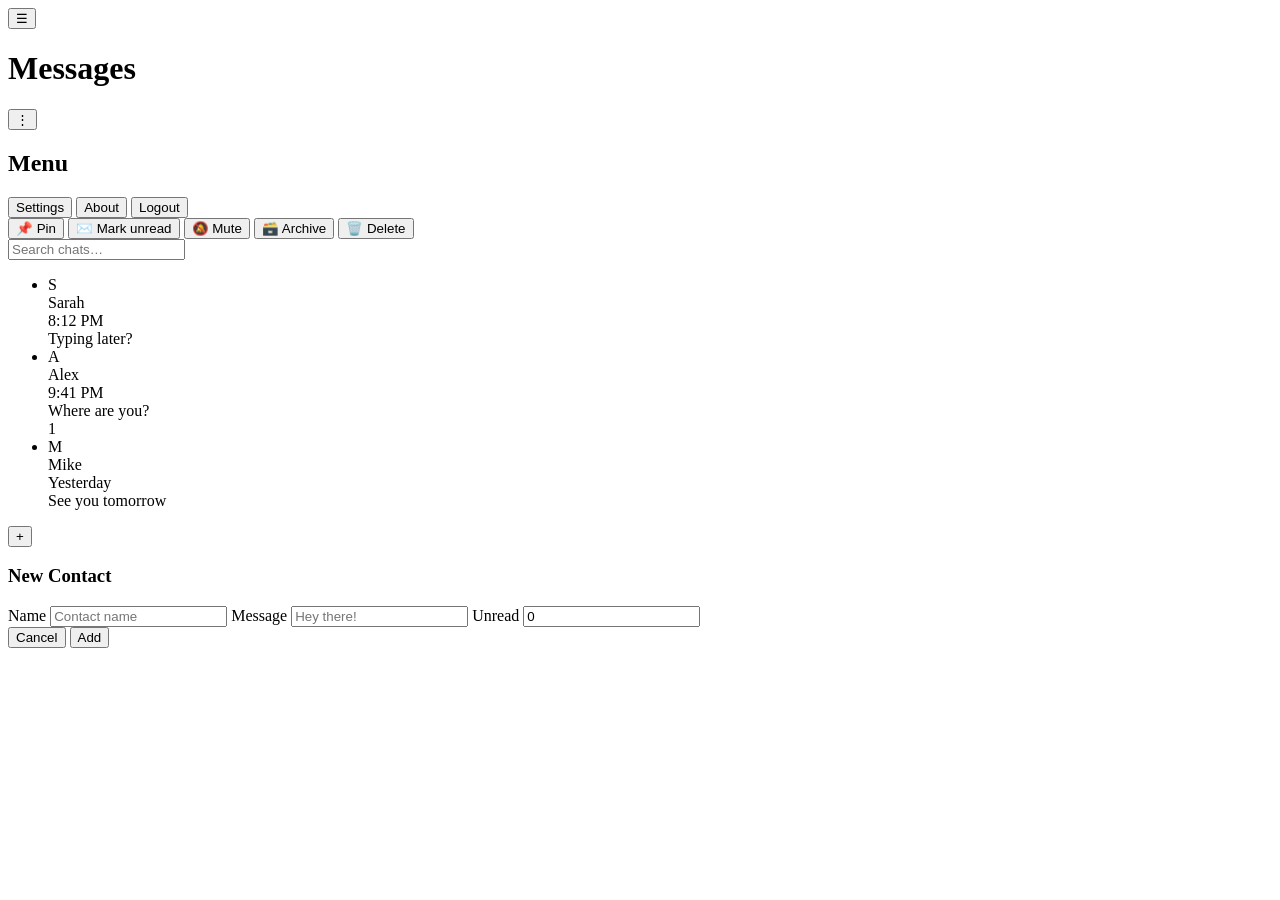
==== index.html @ 6a18e0a2 "Create index.html" ====
<!DOCTYPE html>
<html lang="en">
<head>
  <meta charset="UTF-8" />
  <meta name="viewport" content="width=device-width, initial-scale=1.0"/>
  <meta name="description" content="Fake Messenger – a sleek and accessible chat interface" />
  <meta name="theme-color" content="#0084ff" />
  <title>Fake Messenger</title>
  <link rel="icon" type="image/svg+xml" href="data:image/svg+xml,<svg xmlns='http://www.w3.org/2000/svg' viewBox='0 0 100 100'><text y='.9em' font-size='90'>💬</text></svg>" />
  <link rel="stylesheet" href="style.css" />
</head>
<body>

  <div class="app">

    <!-- HEADER with hamburger, title, and more button (no search button) -->
    <header class="topbar" role="banner">
      <button class="hamburger" id="hamburgerBtn" aria-label="Open menu">
        <span aria-hidden="true">☰</span>
      </button>
      <h1 id="app-title">Messages</h1>
      <nav class="top-icons" aria-label="Toolbar">
        <button type="button" aria-label="More options" class="icon-btn more-btn">
          <span aria-hidden="true">⋮</span>
        </button>
      </nav>
    </header>

    <!-- Side drawer (hidden by default) -->
    <aside class="side-drawer" id="sideDrawer">
      <div class="drawer-content">
        <h2 class="drawer-title">Menu</h2>
        <button class="drawer-btn">Settings</button>
        <button class="drawer-btn">About</button>
        <button class="drawer-btn">Logout</button>
      </div>
    </aside>
    <div class="drawer-backdrop" id="drawerBackdrop"></div>
    <div class="context-backdrop" id="contextBackdrop"></div>

    <div class="context-menu" id="contextMenu">
      <button id="pinChatBtn">📌 Pin</button>
      <button id="markUnreadBtn">✉️ Mark unread</button>
      <button id="muteChatBtn">🔕 Mute</button>
      <button id="archiveChatBtn">🗃️ Archive</button>
      <button id="deleteChatBtn">🗑️ Delete</button>
    </div>

    <!-- Main content area -->
    <main id="main-content">

      <!-- Search bar (no extra button, just input) -->
      <form class="search-box" role="search" aria-label="Search chats">
        <input 
          type="search" 
          id="search-input"
          name="q"
          placeholder="Search chats…"
          aria-label="Search chats"
          autocomplete="off"
        />
      </form>

      <!-- Chat list -->
      <section aria-labelledby="app-title">
        <ul class="chat-list" id="chatList" aria-label="Chat conversations"></ul>
      </section>

    </main>

    <!-- Floating Action Button -->
    <button class="fab" id="addContactBtn" aria-label="Add new contact" title="Add contact">
      <span aria-hidden="true">+</span>
    </button>

    <!-- Add Contact Modal (hidden by default) -->
    <div class="modal-overlay" id="addModal">
      <div class="modal-content">
        <h3>New Contact</h3>
        <label for="newName">Name</label>
        <input type="text" id="newName" placeholder="Contact name" />
        <label for="newMessage">Message</label>
        <input type="text" id="newMessage" placeholder="Hey there!" />
        <label for="newUnread">Unread</label>
        <input type="number" id="newUnread" min="0" value="0" />
        <div class="modal-actions">
          <button id="cancelAddBtn" class="btn-cancel">Cancel</button>
          <button id="confirmAddBtn" class="btn-confirm">Add</button>
        </div>
      </div>
    </div>

  </div>

  <script src="app.js"></script>
</body>
</html>
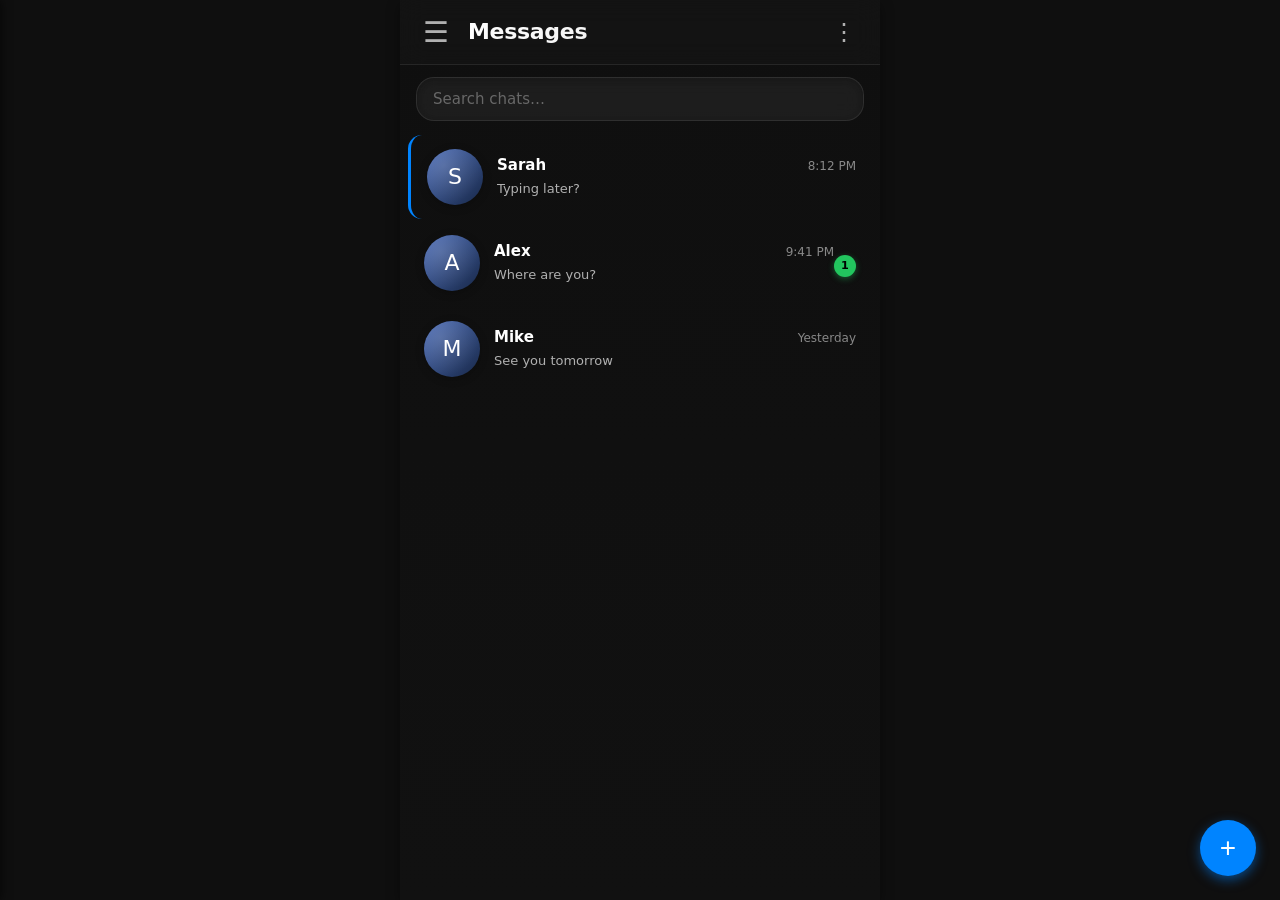
==== commit d932d7f7: "Enhance viewport settings and context menu Updated viewport meta tag for better display on various d" ====
--- a/index.html
+++ b/index.html
@@ -2,7 +2,7 @@
 <html lang="en">
 <head>
   <meta charset="UTF-8" />
-  <meta name="viewport" content="width=device-width, initial-scale=1.0"/>
+  <meta name="viewport" content="width=device-width, initial-scale=1.0, viewport-fit=cover"/>
   <meta name="description" content="Fake Messenger – a sleek and accessible chat interface" />
   <meta name="theme-color" content="#0084ff" />
   <title>Fake Messenger</title>
@@ -13,7 +13,6 @@
 
   <div class="app">
 
-    <!-- HEADER with hamburger, title, and more button (no search button) -->
     <header class="topbar" role="banner">
       <button class="hamburger" id="hamburgerBtn" aria-label="Open menu">
         <span aria-hidden="true">☰</span>
@@ -26,7 +25,6 @@
       </nav>
     </header>
 
-    <!-- Side drawer (hidden by default) -->
     <aside class="side-drawer" id="sideDrawer">
       <div class="drawer-content">
         <h2 class="drawer-title">Menu</h2>
@@ -38,18 +36,15 @@
     <div class="drawer-backdrop" id="drawerBackdrop"></div>
     <div class="context-backdrop" id="contextBackdrop"></div>
 
-    <div class="context-menu" id="contextMenu">
-      <button id="pinChatBtn">📌 Pin</button>
-      <button id="markUnreadBtn">✉️ Mark unread</button>
-      <button id="muteChatBtn">🔕 Mute</button>
-      <button id="archiveChatBtn">🗃️ Archive</button>
-      <button id="deleteChatBtn">🗑️ Delete</button>
-    </div>
+<div class="context-menu" id="contextMenu">
+  <button id="pinChatBtn">📌 Pin</button>
+  <button id="markUnreadBtn">✉️ Mark unread</button>
+  <button id="muteChatBtn">🔕 Mute</button>
+  <button id="archiveChatBtn">🗃️ Archive</button>
+  <button id="deleteChatBtn">🗑️ Delete</button>
+</div>
 
-    <!-- Main content area -->
     <main id="main-content">
-
-      <!-- Search bar (no extra button, just input) -->
       <form class="search-box" role="search" aria-label="Search chats">
         <input 
           type="search" 
@@ -61,19 +56,15 @@
         />
       </form>
 
-      <!-- Chat list -->
       <section aria-labelledby="app-title">
         <ul class="chat-list" id="chatList" aria-label="Chat conversations"></ul>
       </section>
-
     </main>
 
-    <!-- Floating Action Button -->
     <button class="fab" id="addContactBtn" aria-label="Add new contact" title="Add contact">
       <span aria-hidden="true">+</span>
     </button>
 
-    <!-- Add Contact Modal (hidden by default) -->
     <div class="modal-overlay" id="addModal">
       <div class="modal-content">
         <h3>New Contact</h3>
--- a/style.css
+++ b/style.css
@@ -0,0 +1,522 @@
+/* ========== ENHANCED CSS ========== */
+*,
+*::before,
+*::after {
+  margin: 0;
+  padding: 0;
+  box-sizing: border-box;
+}
+
+:root {
+  --bg-primary: #0f0f0f;
+  --bg-secondary: #1c1c1c;
+  --bg-hover: #252525;
+  --bg-active: #333333;
+  --border-color: rgba(255, 255, 255, 0.08);
+  --text-primary: #ffffff;
+  --text-secondary: #b0b0b0;
+  --text-muted: #888888;
+  --accent: #0084ff;
+  --unread-bg: #22c55e;
+  --unread-text: #000000;
+  --shadow-sm: 0 2px 4px rgba(0,0,0,0.3);
+  --shadow-md: 0 4px 12px rgba(0,0,0,0.4);
+  --font-family: system-ui, -apple-system, 'Segoe UI', Roboto, Helvetica, Arial, sans-serif, 'Apple Color Emoji', 'Segoe UI Emoji';
+  --font-size-sm: 0.8125rem;
+  --font-size-base: 0.9375rem;
+  --font-size-lg: 1.125rem;
+  --font-size-xl: 1.375rem;
+  --radius-sm: 10px;
+  --radius-md: 14px;
+  --radius-lg: 18px;
+  --radius-full: 999px;
+  --transition-fast: 150ms ease;
+  --transition-smooth: 250ms cubic-bezier(0.4, 0, 0.2, 1);
+}
+
+body {
+  background: var(--bg-primary);
+  color: var(--text-primary);
+  font-family: var(--font-family);
+  -webkit-font-smoothing: antialiased;
+  -moz-osx-font-smoothing: grayscale;
+  line-height: 1.4;
+  min-height: 100vh;
+  overscroll-behavior: none;
+  overflow-x: hidden;
+}
+
+.app {
+  max-width: 480px;
+  margin: 0 auto;
+  background: linear-gradient(180deg, #0f0f0f 0%, #111111 100%);
+  min-height: 100vh;
+  position: relative;
+  box-shadow: var(--shadow-md);
+  overflow-x: hidden;           /* contain the side drawer */
+}
+
+/* --- Top Bar --- */
+.topbar {
+  display: flex;
+  align-items: center;
+  padding: 12px 16px;
+  /* 👇 push content below notch / punch‑hole */
+  padding-top: calc(12px + env(safe-area-inset-top, 0px));
+  background: rgba(255, 255, 255, 0.02);
+  backdrop-filter: blur(12px);
+  -webkit-backdrop-filter: blur(12px);
+  border-bottom: 1px solid var(--border-color);
+  position: sticky;
+  top: 0;
+  z-index: 10;
+}
+
+/* Hamburger button (three lines) */
+.hamburger {
+  background: none;
+  border: none;
+  font-size: 1.8rem;
+  color: var(--text-secondary);
+  cursor: pointer;
+  margin-right: 12px;
+  display: flex;
+  align-items: center;
+  justify-content: center;
+  width: 40px;
+  height: 40px;
+  border-radius: var(--radius-full);
+  transition: background var(--transition-fast);
+}
+.hamburger:hover {
+  background: rgba(255, 255, 255, 0.08);
+}
+.hamburger:active {
+  background: rgba(255, 255, 255, 0.15);
+}
+
+/* Title */
+.topbar h1 {
+  flex: 1;
+  font-size: var(--font-size-xl);
+  font-weight: 700;
+  letter-spacing: -0.3px;
+  background: linear-gradient(135deg, #ffffff 0%, #e0e0e0 100%);
+  -webkit-background-clip: text;
+  -webkit-text-fill-color: transparent;
+  background-clip: text;
+  margin: 0;
+}
+
+/* More button (no background, just text) */
+.top-icons {
+  display: flex;
+  align-items: center;
+}
+.more-btn {
+  background: none !important;
+  border: none;
+  cursor: pointer;
+  font-size: 1.5rem;
+  color: var(--text-secondary);
+  display: flex;
+  align-items: center;
+  justify-content: center;
+  width: 40px;
+  height: 40px;
+  border-radius: var(--radius-full);
+  transition: background var(--transition-fast);
+}
+.more-btn:hover {
+  background: rgba(255, 255, 255, 0.08);
+}
+.more-btn:active {
+  background: rgba(255, 255, 255, 0.15);
+}
+
+/* Remove any white square */
+.more-btn span,
+.hamburger span {
+  background: none;
+  border: none;
+  box-shadow: none;
+}
+
+/* --- Side Drawer --- */
+.side-drawer {
+  position: fixed;
+  top: 0;
+  left: 0;
+  width: 75%;
+  max-width: 300px;
+  height: 100%;
+  background: #181818;
+  z-index: 30;
+  transform: translateX(-100%);
+  transition: transform 0.3s cubic-bezier(0.4, 0, 0.2, 1);
+  box-shadow: 2px 0 8px rgba(0,0,0,0.5);
+}
+.side-drawer.open {
+  transform: translateX(0);
+}
+.drawer-content {
+  padding: 24px 20px;
+  display: flex;
+  flex-direction: column;
+  gap: 12px;
+}
+.drawer-title {
+  font-size: 1.3rem;
+  font-weight: 600;
+  margin-bottom: 12px;
+  color: var(--text-primary);
+}
+.drawer-btn {
+  background: rgba(255, 255, 255, 0.06);
+  border: 1px solid rgba(255, 255, 255, 0.1);
+  color: var(--text-primary);
+  padding: 14px 16px;
+  border-radius: var(--radius-md);
+  font-size: var(--font-size-base);
+  cursor: pointer;
+  transition: background var(--transition-fast);
+  text-align: left;
+}
+.drawer-btn:hover {
+  background: rgba(255, 255, 255, 0.12);
+}
+.drawer-backdrop {
+  position: fixed;
+  inset: 0;
+  background: rgba(0,0,0,0.6);
+  z-index: 25;
+  opacity: 0;
+  pointer-events: none;
+  transition: opacity 0.3s ease;
+}
+.drawer-backdrop.visible {
+  opacity: 1;
+  pointer-events: auto;
+}
+
+/* --- Search Box (no extra icon) --- */
+.search-box {
+  padding: 12px 16px;
+}
+.search-box input {
+  width: 100%;
+  padding: 12px 16px;
+  border-radius: var(--radius-lg);
+  border: 1px solid rgba(255, 255, 255, 0.08);
+  background: rgba(255, 255, 255, 0.06);
+  backdrop-filter: blur(10px);
+  -webkit-backdrop-filter: blur(10px);
+  color: var(--text-primary);
+  font-size: var(--font-size-base);
+  font-family: inherit;
+  outline: none;
+  box-shadow: 0 2px 6px rgba(0,0,0,0.2) inset;
+}
+.search-box input::placeholder {
+  color: var(--text-muted);
+  opacity: 0.7;
+}
+.search-box input:focus {
+  background: rgba(255, 255, 255, 0.1);
+  border-color: var(--accent);
+  box-shadow: 0 0 0 3px rgba(0, 132, 255, 0.2);
+}
+
+/* --- Chat List --- */
+.chat-list {
+  padding-bottom: 80px;
+  scroll-behavior: smooth;
+}
+.chat-item {
+  display: flex;
+  align-items: center;
+  padding: 14px 16px;
+  margin: 2px 8px;
+  border-radius: var(--radius-md);
+  cursor: pointer;
+  transition: background var(--transition-fast), transform var(--transition-fast);
+  background: transparent;
+}
+.chat-item:hover {
+  background: var(--bg-hover);
+  transform: scale(1.005);
+}
+.chat-item:active {
+  background: var(--bg-active);
+  transform: scale(0.995);
+}
+.avatar {
+  width: 56px;
+  height: 56px;
+  border-radius: var(--radius-full);
+  background: linear-gradient(135deg, #4b6cb7 0%, #182848 100%);
+  display: flex;
+  align-items: center;
+  justify-content: center;
+  font-size: 22px;
+  margin-right: 14px;
+  flex-shrink: 0;
+  box-shadow: 0 2px 8px rgba(0,0,0,0.25);
+  position: relative;
+  overflow: hidden;
+}
+.avatar::after {
+  content: '';
+  position: absolute;
+  inset: 0;
+  border-radius: inherit;
+  background: radial-gradient(circle at 30% 30%, rgba(255,255,255,0.15), transparent 70%);
+}
+.chat-info {
+  flex: 1;
+  min-width: 0;
+}
+.chat-top {
+  display: flex;
+  justify-content: space-between;
+  align-items: baseline;
+  margin-bottom: 4px;
+}
+.chat-name {
+  font-weight: 600;
+  font-size: var(--font-size-base);
+  color: #ffffff;
+  white-space: nowrap;
+  overflow: hidden;
+  text-overflow: ellipsis;
+  max-width: 70%;
+}
+.chat-message {
+  color: var(--text-secondary);
+  font-size: var(--font-size-sm);
+  white-space: nowrap;
+  overflow: hidden;
+  text-overflow: ellipsis;
+  max-width: 90%;
+}
+.chat-time {
+  color: var(--text-muted);
+  font-size: 0.75rem;
+  flex-shrink: 0;
+  margin-left: 8px;
+}
+.unread {
+  background: var(--unread-bg);
+  color: var(--unread-text);
+  font-size: 0.7rem;
+  font-weight: 700;
+  min-width: 22px;
+  height: 22px;
+  padding: 0 5px;
+  border-radius: var(--radius-full);
+  display: flex;
+  align-items: center;
+  justify-content: center;
+  margin-top: 6px;
+  box-shadow: 0 2px 6px rgba(34, 197, 94, 0.4);
+  transition: transform var(--transition-fast);
+}
+.chat-item:hover .unread {
+  transform: scale(1.1);
+}
+
+/* --- FAB --- */
+.fab {
+  position: fixed;
+  right: 24px;
+  bottom: 24px;
+  width: 56px;
+  height: 56px;
+  border-radius: 50%;
+  background: var(--accent);
+  color: white;
+  border: none;
+  box-shadow: 0 4px 12px rgba(0, 132, 255, 0.5);
+  display: flex;
+  align-items: center;
+  justify-content: center;
+  font-size: 28px;
+  cursor: pointer;
+  z-index: 100;
+  transition: transform 0.2s ease, background 0.2s ease;
+}
+.fab:hover {
+  transform: scale(1.08);
+  background: #1a8dff;
+  box-shadow: 0 6px 16px rgba(0, 132, 255, 0.6);
+}
+.fab:active {
+  transform: scale(0.95);
+}
+
+/* --- Modal (Add Contact) --- */
+.modal-overlay {
+  position: fixed;
+  inset: 0;
+  background: rgba(0,0,0,0.7);
+  backdrop-filter: blur(4px);
+  display: flex;
+  align-items: center;
+  justify-content: center;
+  z-index: 50;
+  opacity: 0;
+  pointer-events: none;
+  transition: opacity 0.3s ease;
+}
+.modal-overlay.active {
+  opacity: 1;
+  pointer-events: auto;
+}
+.modal-content {
+  background: #1e1e1e;
+  border-radius: var(--radius-md);
+  padding: 24px;
+  width: 90%;
+  max-width: 350px;
+  box-shadow: 0 10px 30px rgba(0,0,0,0.5);
+  display: flex;
+  flex-direction: column;
+  gap: 12px;
+}
+.modal-content h3 {
+  margin: 0;
+  font-size: 1.2rem;
+  color: var(--text-primary);
+}
+.modal-content label {
+  font-size: var(--font-size-sm);
+  color: var(--text-secondary);
+  margin-bottom: -8px;
+}
+.modal-content input {
+  padding: 10px 12px;
+  border-radius: var(--radius-sm);
+  border: 1px solid rgba(255,255,255,0.1);
+  background: rgba(255,255,255,0.08);
+  color: white;
+  font-family: inherit;
+  font-size: var(--font-size-base);
+  outline: none;
+}
+.modal-content input:focus {
+  border-color: var(--accent);
+}
+.modal-actions {
+  display: flex;
+  justify-content: flex-end;
+  gap: 10px;
+  margin-top: 8px;
+}
+.btn-cancel {
+  background: transparent;
+  border: 1px solid var(--text-muted);
+  color: var(--text-secondary);
+  padding: 10px 16px;
+  border-radius: var(--radius-sm);
+  cursor: pointer;
+  font-weight: 600;
+}
+.no-results {
+  justify-content: center;
+  color: var(--text-muted);
+  padding: 24px;
+  font-size: var(--font-size-base);
+}
+.btn-confirm {
+  background: var(--accent);
+  border: none;
+  color: white;
+  padding: 10px 16px;
+  border-radius: var(--radius-sm);
+  cursor: pointer;
+  font-weight: 600;
+}
+
+/* Focus visible */
+.hamburger:focus-visible,
+.more-btn:focus-visible,
+.drawer-btn:focus-visible,
+.chat-item:focus-visible,
+.fab:focus-visible {
+  outline: 2px solid var(--accent);
+  outline-offset: 2px;
+}
+
+@keyframes fadeInUp {
+  from { opacity: 0; transform: translateY(10px); }
+  to { opacity: 1; transform: translateY(0); }
+}
+@media (prefers-reduced-motion: no-preference) {
+  html { scroll-behavior: smooth; }
+}
+body.dark-mode-enhanced {
+  filter: contrast(1.05) brightness(1.05);
+}
+
+/* ---------- Context Menu ---------- */
+.context-backdrop {
+  position: fixed;
+  inset: 0;
+  background: rgba(0,0,0,0.5);
+  opacity: 0;
+  pointer-events: none;
+  transition: 0.2s ease;
+  z-index: 60;
+}
+.context-backdrop.visible {
+  opacity: 1;
+  pointer-events: auto;
+}
+.context-menu {
+  position: fixed;
+  left: 50%;
+  bottom: -400px;
+  transform: translateX(-50%);
+  width: 90%;
+  max-width: 360px;
+  background: #1d1d1d;
+  border-radius: 24px 24px 0 0;
+  padding: 16px;
+  display: flex;
+  flex-direction: column;
+  gap: 10px;
+  z-index: 70;
+  transition: bottom 0.25s ease;
+}
+.context-menu.active {
+  bottom: 0;
+}
+.context-menu button {
+  background: rgba(255,255,255,0.06);
+  border: none;
+  color: white;
+  padding: 16px;
+  border-radius: 14px;
+  text-align: left;
+  font-size: 15px;
+}
+.selected {
+  background: rgba(0,132,255,0.18);
+}
+.pinned {
+  border-left: 3px solid #0084ff;
+}
+.muted {
+  opacity: 0.7;
+}
+
+/* ---------- Organization avatar (chat list) ---------- */
+.avatar.organization {
+  font-size: 20px;
+  font-weight: normal;
+  background: #2196F3;    /* fallback, overridden inline */
+}
+
+.org-icon {
+  font-size: 22px;
+  }
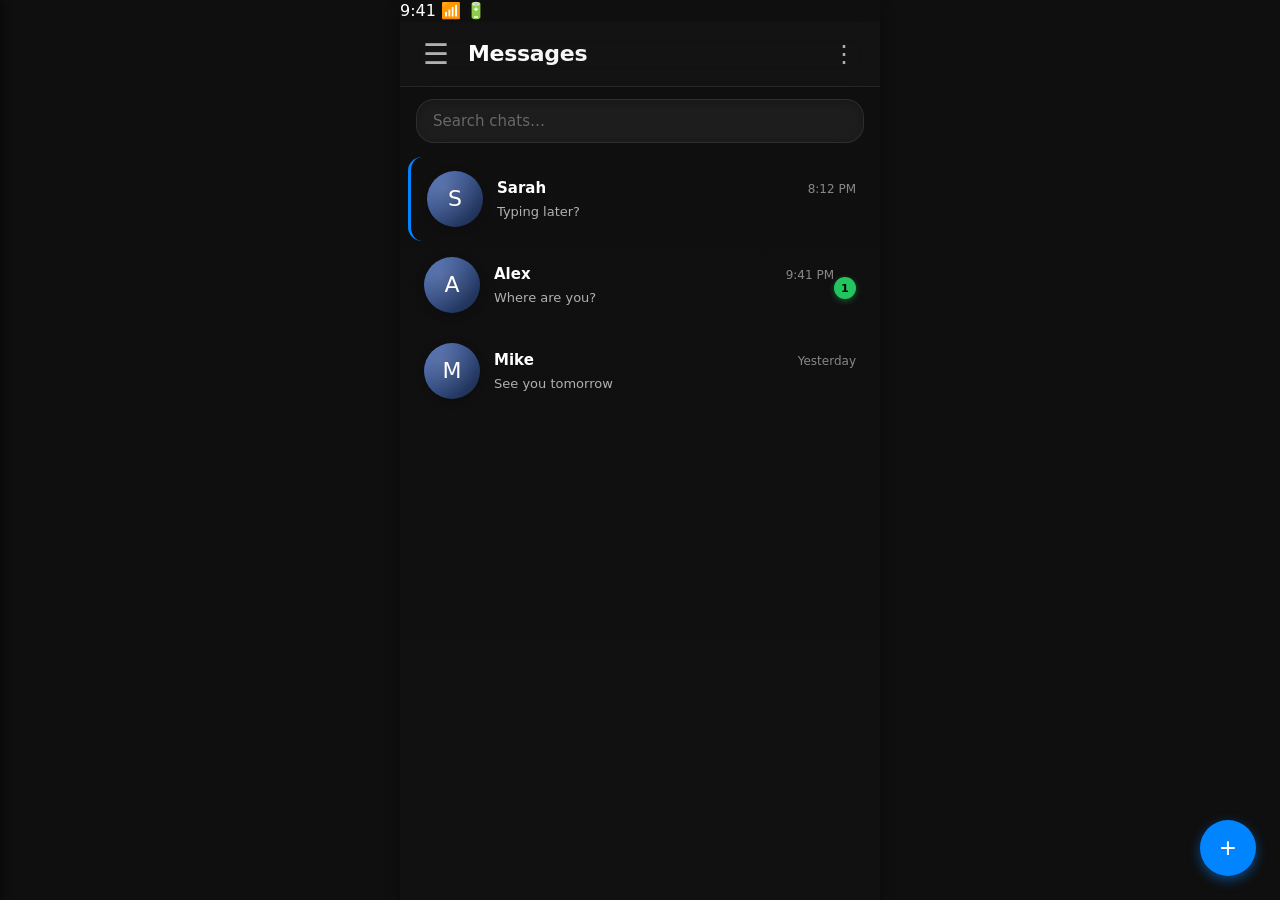
==== commit 08a4b958: "Update index.html" ====
--- a/index.html
+++ b/index.html
@@ -13,18 +13,26 @@
 
   <div class="app">
 
-    <header class="topbar" role="banner">
-      <button class="hamburger" id="hamburgerBtn" aria-label="Open menu">
-        <span aria-hidden="true">☰</span>
-      </button>
-      <h1 id="app-title">Messages</h1>
-      <nav class="top-icons" aria-label="Toolbar">
-        <button type="button" aria-label="More options" class="icon-btn more-btn">
-          <span aria-hidden="true">⋮</span>
+    <!-- Sticky header group (status bar + topbar) -->
+    <div class="app-header">
+      <div class="status-bar">
+        <span class="status-time">9:41</span>
+        <span class="status-icons">📶 🔋</span>
+      </div>
+      <header class="topbar" role="banner">
+        <button class="hamburger" id="hamburgerBtn" aria-label="Open menu">
+          <span aria-hidden="true">☰</span>
         </button>
-      </nav>
-    </header>
+        <h1 id="app-title">Messages</h1>
+        <nav class="top-icons" aria-label="Toolbar">
+          <button type="button" aria-label="More options" class="icon-btn more-btn">
+            <span aria-hidden="true">⋮</span>
+          </button>
+        </nav>
+      </header>
+    </div>
 
+    <!-- Side drawer (hidden by default) -->
     <aside class="side-drawer" id="sideDrawer">
       <div class="drawer-content">
         <h2 class="drawer-title">Menu</h2>
@@ -36,15 +44,18 @@
     <div class="drawer-backdrop" id="drawerBackdrop"></div>
     <div class="context-backdrop" id="contextBackdrop"></div>
 
-<div class="context-menu" id="contextMenu">
-  <button id="pinChatBtn">📌 Pin</button>
-  <button id="markUnreadBtn">✉️ Mark unread</button>
-  <button id="muteChatBtn">🔕 Mute</button>
-  <button id="archiveChatBtn">🗃️ Archive</button>
-  <button id="deleteChatBtn">🗑️ Delete</button>
-</div>
+    <div class="context-menu" id="contextMenu">
+      <button id="pinChatBtn">📌 Pin</button>
+      <button id="markUnreadBtn">✉️ Mark unread</button>
+      <button id="muteChatBtn">🔕 Mute</button>
+      <button id="archiveChatBtn">🗃️ Archive</button>
+      <button id="deleteChatBtn">🗑️ Delete</button>
+    </div>
 
+    <!-- Main content area -->
     <main id="main-content">
+
+      <!-- Search bar (no extra button, just input) -->
       <form class="search-box" role="search" aria-label="Search chats">
         <input 
           type="search" 
@@ -56,15 +67,19 @@
         />
       </form>
 
+      <!-- Chat list -->
       <section aria-labelledby="app-title">
         <ul class="chat-list" id="chatList" aria-label="Chat conversations"></ul>
       </section>
+
     </main>
 
+    <!-- Floating Action Button -->
     <button class="fab" id="addContactBtn" aria-label="Add new contact" title="Add contact">
       <span aria-hidden="true">+</span>
     </button>
 
+    <!-- Add Contact Modal (hidden by default) -->
     <div class="modal-overlay" id="addModal">
       <div class="modal-content">
         <h3>New Contact</h3>
--- a/style.css
+++ b/style.css
@@ -60,13 +60,19 @@
 .topbar {
   display: flex;
   align-items: center;
-  padding: 12px 16px;
-  /* 👇 push content below notch / punch‑hole */
-  padding-top: calc(12px + env(safe-area-inset-top, 0px));
+
+  padding-top: calc(env(safe-area-inset-top, 0px) + 12px);
+  padding-right: 16px;
+  padding-bottom: 12px;
+  padding-left: 16px;
+
   background: rgba(255, 255, 255, 0.02);
+
   backdrop-filter: blur(12px);
   -webkit-backdrop-filter: blur(12px);
+
   border-bottom: 1px solid var(--border-color);
+
   position: sticky;
   top: 0;
   z-index: 10;
@@ -519,4 +525,4 @@
 
 .org-icon {
   font-size: 22px;
-  }
+}
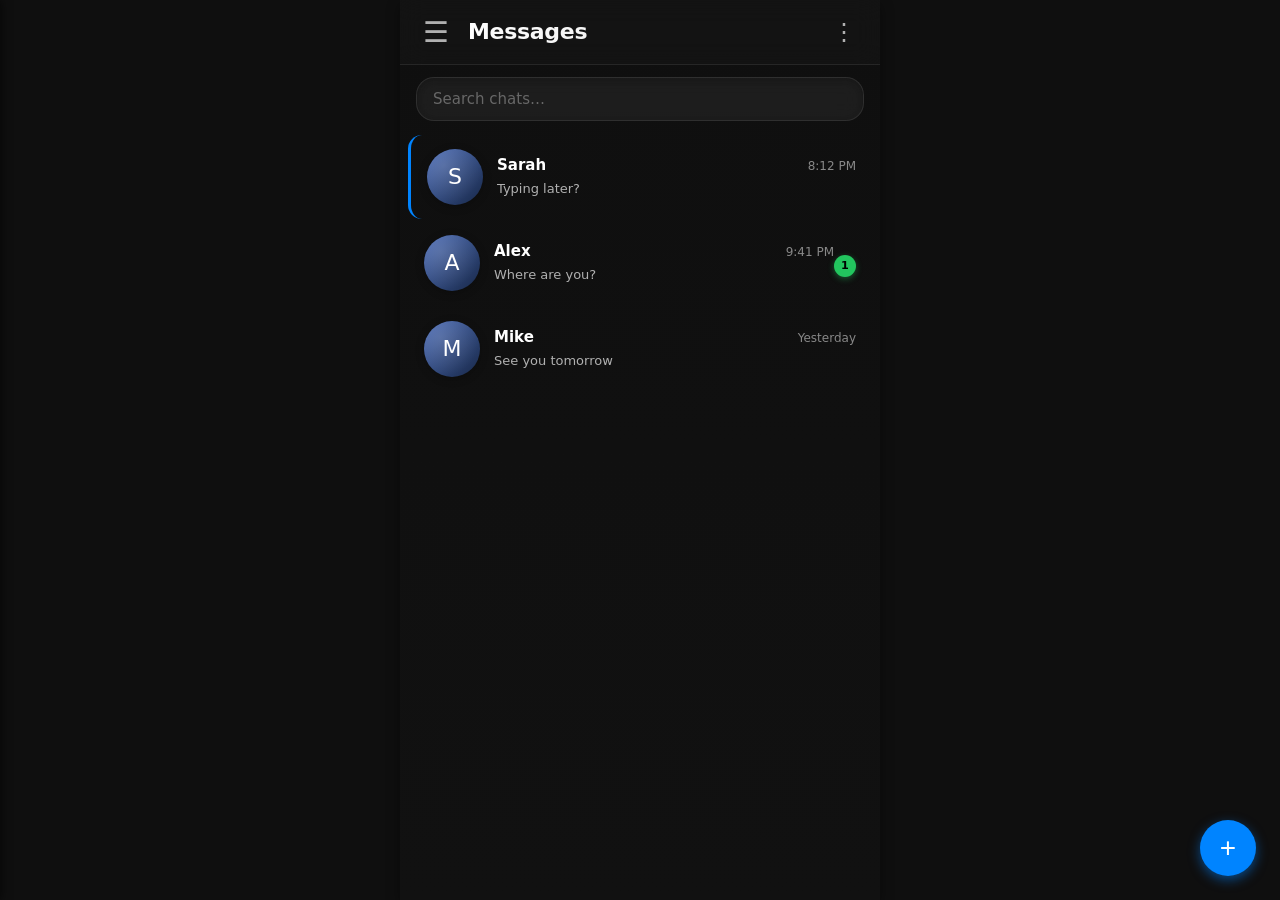
==== commit 20563443: "Update index.html" ====
--- a/index.html
+++ b/index.html
@@ -13,24 +13,18 @@
 
   <div class="app">
 
-    <!-- Sticky header group (status bar + topbar) -->
-    <div class="app-header">
-      <div class="status-bar">
-        <span class="status-time">9:41</span>
-        <span class="status-icons">📶 🔋</span>
-      </div>
-      <header class="topbar" role="banner">
-        <button class="hamburger" id="hamburgerBtn" aria-label="Open menu">
-          <span aria-hidden="true">☰</span>
+    <!-- HEADER with hamburger, title, and more button (no search button) -->
+    <header class="topbar" role="banner">
+      <button class="hamburger" id="hamburgerBtn" aria-label="Open menu">
+        <span aria-hidden="true">☰</span>
+      </button>
+      <h1 id="app-title">Messages</h1>
+      <nav class="top-icons" aria-label="Toolbar">
+        <button type="button" aria-label="More options" class="icon-btn more-btn">
+          <span aria-hidden="true">⋮</span>
         </button>
-        <h1 id="app-title">Messages</h1>
-        <nav class="top-icons" aria-label="Toolbar">
-          <button type="button" aria-label="More options" class="icon-btn more-btn">
-            <span aria-hidden="true">⋮</span>
-          </button>
-        </nav>
-      </header>
-    </div>
+      </nav>
+    </header>
 
     <!-- Side drawer (hidden by default) -->
     <aside class="side-drawer" id="sideDrawer">
--- a/style.css
+++ b/style.css
@@ -53,29 +53,48 @@
   min-height: 100vh;
   position: relative;
   box-shadow: var(--shadow-md);
-  overflow-x: hidden;           /* contain the side drawer */
+  overflow-x: hidden;
+}
+
+/* ---------- Sticky header group ---------- */
+.app-header {
+  position: sticky;
+  top: 0;
+  z-index: 20;
+  background: transparent;
+}
+
+/* ---------- Status Bar ---------- */
+.status-bar {
+  display: flex;
+  justify-content: space-between;
+  align-items: center;
+  padding: 6px 16px;
+  padding-top: calc(6px + env(safe-area-inset-top, 0px));
+  background: rgba(0, 0, 0, 0.85);
+  backdrop-filter: blur(10px);
+  -webkit-backdrop-filter: blur(10px);
+  font-size: 0.8rem;
+  color: #ffffff;
+}
+
+.status-time {
+  font-weight: 600;
+}
+
+.status-icons {
+  letter-spacing: 4px;
 }
 
 /* --- Top Bar --- */
 .topbar {
   display: flex;
   align-items: center;
-
-  padding-top: calc(env(safe-area-inset-top, 0px) + 12px);
-  padding-right: 16px;
-  padding-bottom: 12px;
-  padding-left: 16px;
-
+  padding: 12px 16px;
   background: rgba(255, 255, 255, 0.02);
-
   backdrop-filter: blur(12px);
   -webkit-backdrop-filter: blur(12px);
-
   border-bottom: 1px solid var(--border-color);
-
-  position: sticky;
-  top: 0;
-  z-index: 10;
 }
 
 /* Hamburger button (three lines) */
